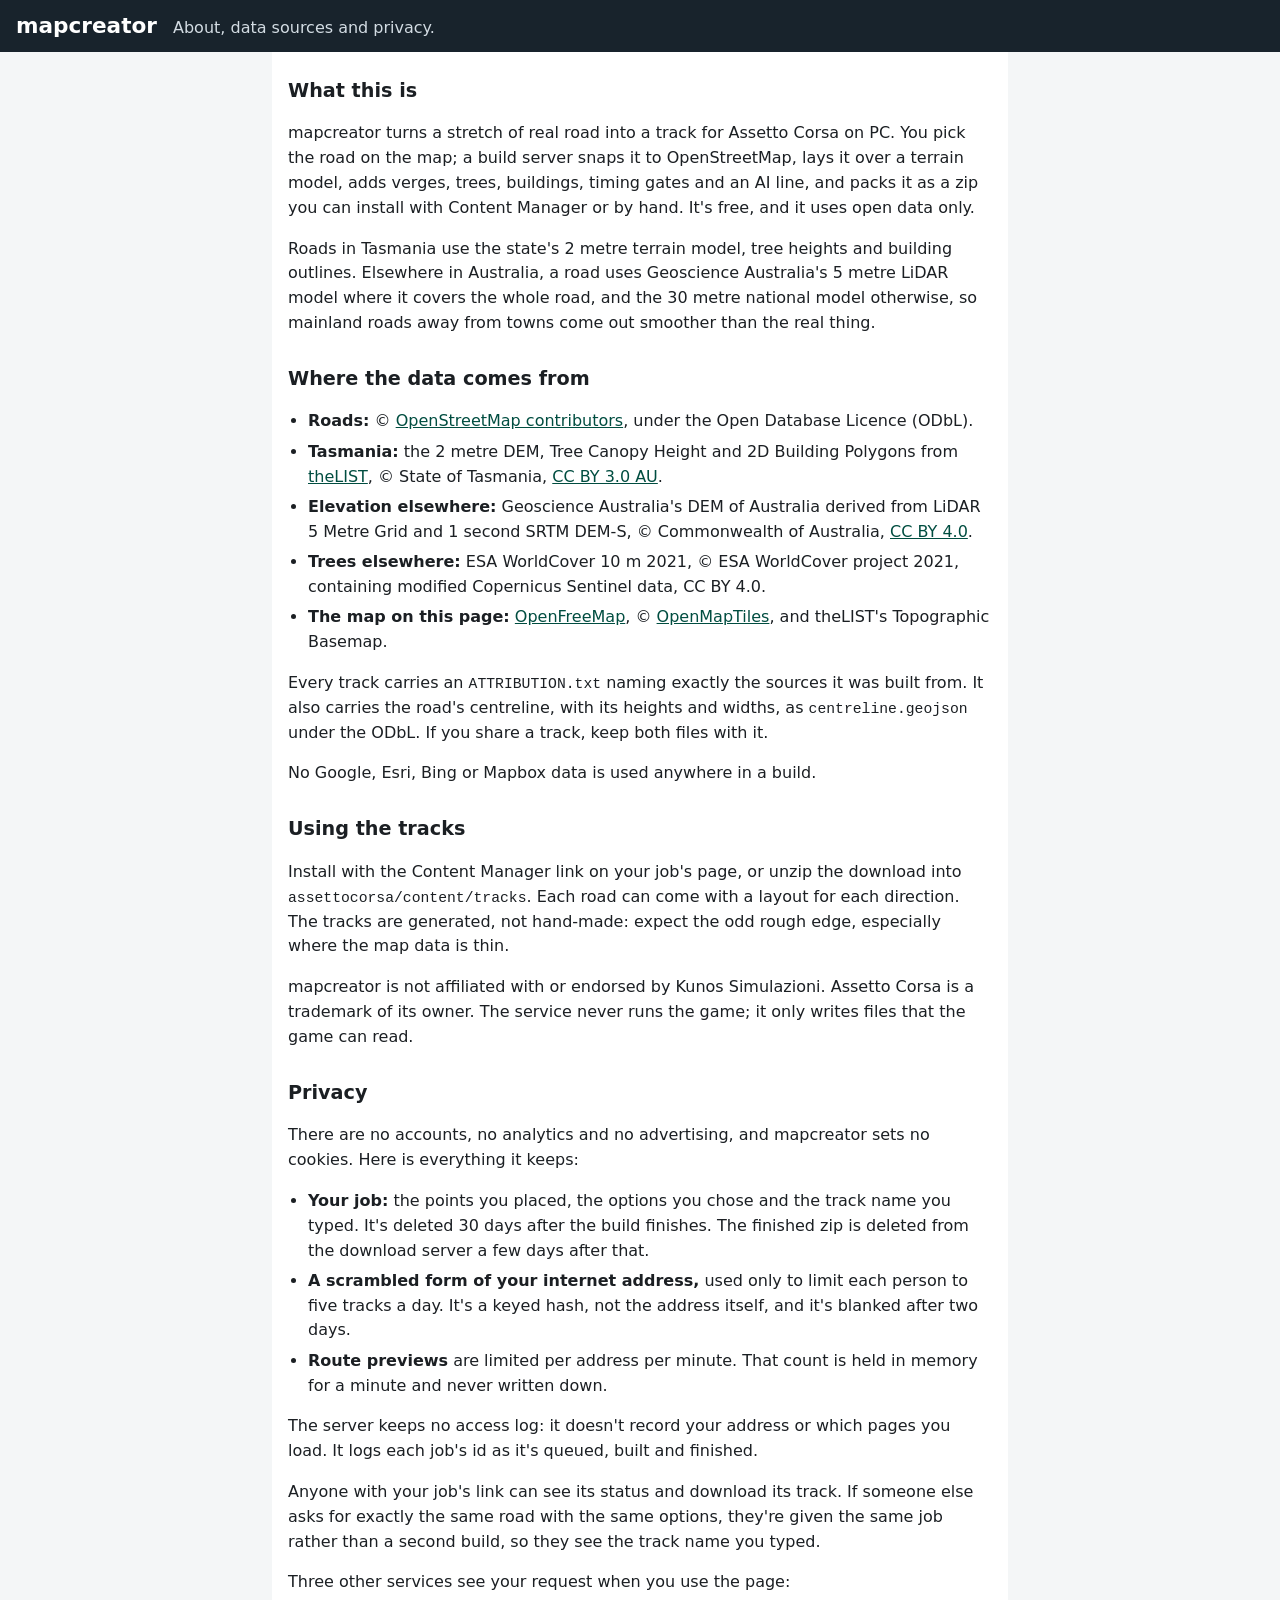
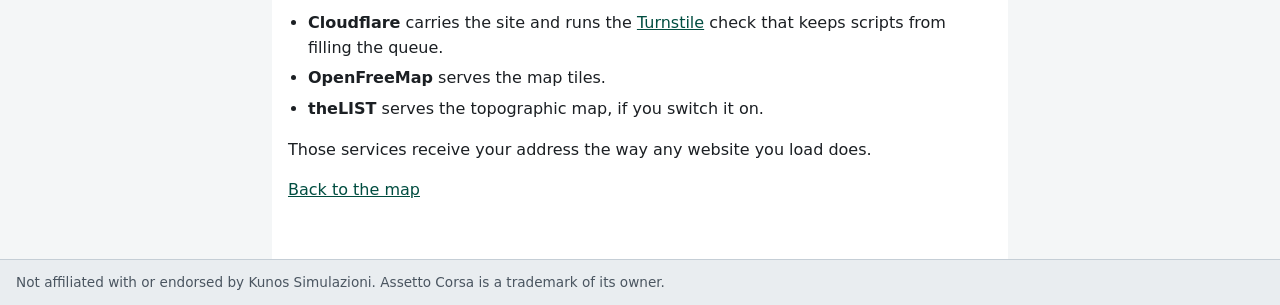
==== src/mapcreator/service/static/about.html @ 2823dee3 "About, data sources and privacy page; job ids never start with a dash - about.html says what the ser" ====
<!doctype html>
<html lang="en-AU">
<head>
  <meta charset="utf-8">
  <meta name="viewport" content="width=device-width, initial-scale=1">
  <title>About mapcreator: data, licences and privacy</title>
  <meta name="description" content="How mapcreator builds Assetto Corsa tracks from open data, where the data comes from, and what the service keeps about you.">
  <link rel="icon" href="data:,">
  <link rel="stylesheet" href="style.css">
</head>
<body>
  <header class="site-header">
    <h1><a class="home-link" href="./">mapcreator</a></h1>
    <p>About, data sources and privacy.</p>
  </header>

  <main class="prose">
    <h2>What this is</h2>
    <p>mapcreator turns a stretch of real road into a track for Assetto Corsa on PC. You pick the road on the map; a build server snaps it to OpenStreetMap, lays it over a terrain model, adds verges, trees, buildings, timing gates and an AI line, and packs it as a zip you can install with Content Manager or by hand. It's free, and it uses open data only.</p>
    <p>Roads in Tasmania use the state's 2 metre terrain model, tree heights and building outlines. Elsewhere in Australia, a road uses Geoscience Australia's 5 metre LiDAR model where it covers the whole road, and the 30 metre national model otherwise, so mainland roads away from towns come out smoother than the real thing.</p>

    <h2>Where the data comes from</h2>
    <ul>
      <li><strong>Roads:</strong> © <a href="https://www.openstreetmap.org/copyright" rel="noopener">OpenStreetMap contributors</a>, under the Open Database Licence (ODbL).</li>
      <li><strong>Tasmania:</strong> the 2 metre DEM, Tree Canopy Height and 2D Building Polygons from <a href="https://www.thelist.tas.gov.au/" rel="noopener">theLIST</a>, © State of Tasmania, <a href="https://creativecommons.org/licenses/by/3.0/au/" rel="noopener">CC BY 3.0 AU</a>.</li>
      <li><strong>Elevation elsewhere:</strong> Geoscience Australia's DEM of Australia derived from LiDAR 5 Metre Grid and 1 second SRTM DEM-S, © Commonwealth of Australia, <a href="https://creativecommons.org/licenses/by/4.0/" rel="noopener">CC BY 4.0</a>.</li>
      <li><strong>Trees elsewhere:</strong> ESA WorldCover 10 m 2021, © ESA WorldCover project 2021, containing modified Copernicus Sentinel data, CC BY 4.0.</li>
      <li><strong>The map on this page:</strong> <a href="https://openfreemap.org/" rel="noopener">OpenFreeMap</a>, © <a href="https://openmaptiles.org/" rel="noopener">OpenMapTiles</a>, and theLIST's Topographic Basemap.</li>
    </ul>
    <p>Every track carries an <code>ATTRIBUTION.txt</code> naming exactly the sources it was built from. It also carries the road's centreline, with its heights and widths, as <code>centreline.geojson</code> under the ODbL. If you share a track, keep both files with it.</p>
    <p>No Google, Esri, Bing or Mapbox data is used anywhere in a build.</p>

    <h2>Using the tracks</h2>
    <p>Install with the Content Manager link on your job's page, or unzip the download into <code>assettocorsa/content/tracks</code>. Each road can come with a layout for each direction. The tracks are generated, not hand-made: expect the odd rough edge, especially where the map data is thin.</p>
    <p>mapcreator is not affiliated with or endorsed by Kunos Simulazioni. Assetto Corsa is a trademark of its owner. The service never runs the game; it only writes files that the game can read.</p>

    <h2>Privacy</h2>
    <p>There are no accounts, no analytics and no advertising, and mapcreator sets no cookies. Here is everything it keeps:</p>
    <ul>
      <li><strong>Your job:</strong> the points you placed, the options you chose and the track name you typed. It's deleted 30 days after the build finishes. The finished zip is deleted from the download server a few days after that.</li>
      <li><strong>A scrambled form of your internet address,</strong> used only to limit each person to five tracks a day. It's a keyed hash, not the address itself, and it's blanked after two days.</li>
      <li><strong>Route previews</strong> are limited per address per minute. That count is held in memory for a minute and never written down.</li>
    </ul>
    <p>The server keeps no access log: it doesn't record your address or which pages you load. It logs each job's id as it's queued, built and finished.</p>
    <p>Anyone with your job's link can see its status and download its track. If someone else asks for exactly the same road with the same options, they're given the same job rather than a second build, so they see the track name you typed.</p>
    <p>Three other services see your request when you use the page:</p>
    <ul>
      <li><strong>Cloudflare</strong> carries the site and runs the <a href="https://www.cloudflare.com/turnstile-privacy-policy/" rel="noopener">Turnstile</a> check that keeps scripts from filling the queue.</li>
      <li><strong>OpenFreeMap</strong> serves the map tiles.</li>
      <li><strong>theLIST</strong> serves the topographic map, if you switch it on.</li>
    </ul>
    <p>Those services receive your address the way any website you load does.</p>

    <p><a href="./">Back to the map</a></p>
  </main>

  <footer class="site-footer">
    <p>Not affiliated with or endorsed by Kunos Simulazioni. Assetto Corsa is a trademark of its owner.</p>
  </footer>
</body>
</html>
---- src/mapcreator/service/static/style.css ----
/* mapcreator map page. Loaded as a file because the content security policy allows no inline styles. */

:root {
  --bg: #f4f6f7;
  --panel: #ffffff;
  --fg: #1b1f23;
  --muted: #4a5560;
  --border: #c5ced6;
  --header: #18232c;
  --accent: #00695c;
  --accent-dark: #004d40;
  --danger: #b71c1c;
  --danger-bg: #fdecea;
  --focus: #ffbf47;
  --start: #2e7d32;
  --via: #37474f;
  --finish: #c62828;
}

*,
*::before,
*::after {
  box-sizing: border-box;
}

[hidden] {
  display: none !important;
}

html,
body {
  margin: 0;
}

body {
  display: flex;
  flex-direction: column;
  min-height: 100vh;
  background: var(--bg);
  color: var(--fg);
  font: 16px/1.5 system-ui, -apple-system, "Segoe UI", Roboto, "Helvetica Neue", Arial, sans-serif;
}

a {
  color: var(--accent-dark);
}

:focus-visible {
  outline: 3px solid var(--focus);
  outline-offset: 2px;
}

code {
  font-family: ui-monospace, "Cascadia Mono", Consolas, monospace;
  font-size: 0.92em;
  overflow-wrap: anywhere;
}

.skip-link {
  position: absolute;
  left: -9999px;
  top: 0.5rem;
  z-index: 10;
  padding: 0.5rem 1rem;
  background: var(--panel);
  color: var(--fg);
}

.skip-link:focus {
  left: 0.5rem;
}

/* ----- header and footer ----- */

.site-header {
  display: flex;
  flex-wrap: wrap;
  align-items: baseline;
  gap: 0.25rem 1rem;
  padding: 0.6rem 1rem;
  background: var(--header);
  color: #ffffff;
}

.site-header h1 {
  margin: 0;
  font-size: 1.35rem;
}

.site-header p {
  margin: 0;
  color: #d3dce3;
}

.site-footer {
  padding: 0.5rem 1rem;
  border-top: 1px solid var(--border);
  background: #e9edf0;
  color: var(--muted);
  font-size: 0.85rem;
}

.site-footer p {
  margin: 0.25rem 0;
}

/* ----- layout: map above the panel on phones, side by side on wide screens ----- */

.layout {
  display: grid;
  flex: 1 1 auto;
  grid-template-columns: minmax(0, 1fr);
}

.map-wrap {
  position: relative;
  height: 60vh;
  min-height: 320px;
}

.map {
  position: absolute;
  inset: 0;
}

/* A crosshair while the map has keyboard focus (not after a click), for "Add point at map centre". */
.map-wrap:has(.maplibregl-canvas:focus-visible)::after {
  content: "";
  position: absolute;
  left: 50%;
  top: 50%;
  width: 26px;
  height: 26px;
  margin: -13px 0 0 -13px;
  border: 2px solid var(--fg);
  border-radius: 50%;
  box-shadow: 0 0 0 2px #ffffff;
  pointer-events: none;
}

.map-error {
  position: absolute;
  left: 1rem;
  right: 1rem;
  top: 1rem;
  margin: 0;
  padding: 0.75rem 1rem;
  background: var(--panel);
  border-left: 4px solid var(--danger);
}

.panel {
  padding: 1rem;
  background: var(--panel);
  border-top: 1px solid var(--border);
}

.panel h2 {
  margin: 0 0 0.5rem;
  font-size: 1.25rem;
}

.subhead {
  margin: 1.25rem 0 0.5rem;
  font-size: 1.05rem;
}

@media (min-width: 900px) {
  body {
    height: 100vh;
  }

  .layout {
    min-height: 0;
    grid-template-columns: minmax(0, 1fr) 390px;
  }

  .map-wrap {
    height: auto;
  }

  .panel {
    overflow-y: auto;
    border-top: 0;
    border-left: 1px solid var(--border);
  }
}

/* ----- text ----- */

.hint {
  margin: 0.25rem 0 0.5rem;
  color: var(--muted);
  font-size: 0.92rem;
}

.route-info {
  min-height: 1.5em;
  margin: 0.5rem 0;
  font-weight: 600;
}

.notice {
  margin: 0.75rem 0;
  padding: 0.6rem 0.8rem;
  border-left: 4px solid var(--focus);
  background: #fff8e1;
  color: var(--fg);
}

.error {
  margin: 1rem 0 0;
  padding: 0.6rem 0.8rem;
  border-left: 4px solid var(--danger);
  background: var(--danger-bg);
  color: var(--danger);
}

/* ----- controls ----- */

.button {
  min-height: 44px;
  padding: 0.55rem 1rem;
  border: 1px solid var(--accent);
  border-radius: 6px;
  background: #ffffff;
  color: var(--accent-dark);
  font: inherit;
  font-weight: 600;
  text-decoration: none;
  cursor: pointer;
}

.button:hover:not(:disabled) {
  background: #e0f2f1;
}

.button:disabled {
  opacity: 0.5;
  cursor: not-allowed;
}

.button-primary {
  display: inline-flex;
  align-items: center;
  background: var(--accent);
  color: #ffffff;
}

.button-primary:hover:not(:disabled) {
  background: var(--accent-dark);
}

.button-quiet {
  border-color: var(--border);
  color: var(--fg);
}

.button-small {
  min-height: 36px;
  padding: 0.25rem 0.6rem;
  font-size: 0.9rem;
}

.map-tools,
.row {
  display: flex;
  flex-wrap: wrap;
  align-items: center;
  gap: 0.5rem 1rem;
  margin: 0.5rem 0;
}

.check,
.radio {
  display: flex;
  align-items: center;
  gap: 0.5rem;
  min-height: 36px;
  cursor: pointer;
}

input[type="checkbox"],
input[type="radio"] {
  width: 1.15rem;
  height: 1.15rem;
  margin: 0;
  accent-color: var(--accent);
}

.job-form fieldset {
  margin: 1rem 0 0;
  padding: 0.5rem 0.75rem 0.75rem;
  border: 1px solid var(--border);
  border-radius: 6px;
}

.job-form legend {
  padding: 0 0.25rem;
  font-weight: 600;
}

.field-label {
  display: block;
  margin: 1rem 0 0.25rem;
  font-weight: 600;
}

.optional {
  color: var(--muted);
  font-weight: 400;
}

.text-input {
  width: 100%;
  min-height: 44px;
  padding: 0.5rem 0.6rem;
  border: 1px solid var(--muted);
  border-radius: 6px;
  font: inherit;
}

.turnstile {
  margin: 1rem 0 0;
}

.job-form > .button-primary {
  margin-top: 1rem;
}

/* ----- route points: the list and the map markers share their colours ----- */

.points {
  margin: 0;
  padding: 0;
  list-style: none;
}

.point {
  display: grid;
  grid-template-columns: auto 1fr auto;
  grid-template-areas: "badge name remove" "badge coords remove";
  align-items: center;
  column-gap: 0.6rem;
  padding: 0.35rem 0;
  border-bottom: 1px solid #e3e8ec;
}

.point-badge {
  grid-area: badge;
}

.point-name {
  grid-area: name;
  font-weight: 600;
}

.point-coords {
  grid-area: coords;
  color: var(--muted);
  font-size: 0.85rem;
  font-variant-numeric: tabular-nums;
}

.point .button {
  grid-area: remove;
}

.marker,
.point-badge {
  display: inline-block;
  width: 28px;
  height: 28px;
  border: 3px solid #ffffff;
  border-radius: 50%;
  box-shadow: 0 1px 4px rgba(0, 0, 0, 0.45);
  color: #ffffff;
  font: 700 12px/22px system-ui, -apple-system, "Segoe UI", Roboto, sans-serif;
  text-align: center;
}

.marker {
  cursor: grab;
}

.marker-start {
  background: var(--start);
}

.marker-via {
  background: var(--via);
}

.marker-finish {
  background: var(--finish);
}

/* ----- the job ----- */

.job {
  margin-top: 1.25rem;
  padding-top: 0.25rem;
  border-top: 1px solid var(--border);
}

.downloads {
  display: flex;
  flex-wrap: wrap;
  align-items: center;
  gap: 0.5rem;
  margin: 0.75rem 0 0.25rem;
}

.downloads .hint {
  flex-basis: 100%;
  margin: 0;
}

.summary {
  display: grid;
  grid-template-columns: auto 1fr;
  gap: 0.2rem 0.75rem;
  margin: 0.5rem 0;
}

.summary dt {
  color: var(--muted);
}

.summary dd {
  margin: 0;
}

@media (prefers-reduced-motion: reduce) {
  * {
    scroll-behavior: auto !important;
    transition: none !important;
  }
}

/* ----- about page ----- */

.prose {
  max-width: 46rem;
  margin: 0 auto;
  padding: 1.5rem 1rem 2.5rem;
  background: var(--panel);
  line-height: 1.55;
}

.prose h2 {
  margin: 1.75rem 0 0.5rem;
  font-size: 1.2rem;
}

.prose h2:first-child {
  margin-top: 0;
}

.prose ul {
  padding-left: 1.25rem;
}

.prose li {
  margin: 0.35rem 0;
}

.home-link {
  color: inherit;
  text-decoration: none;
}
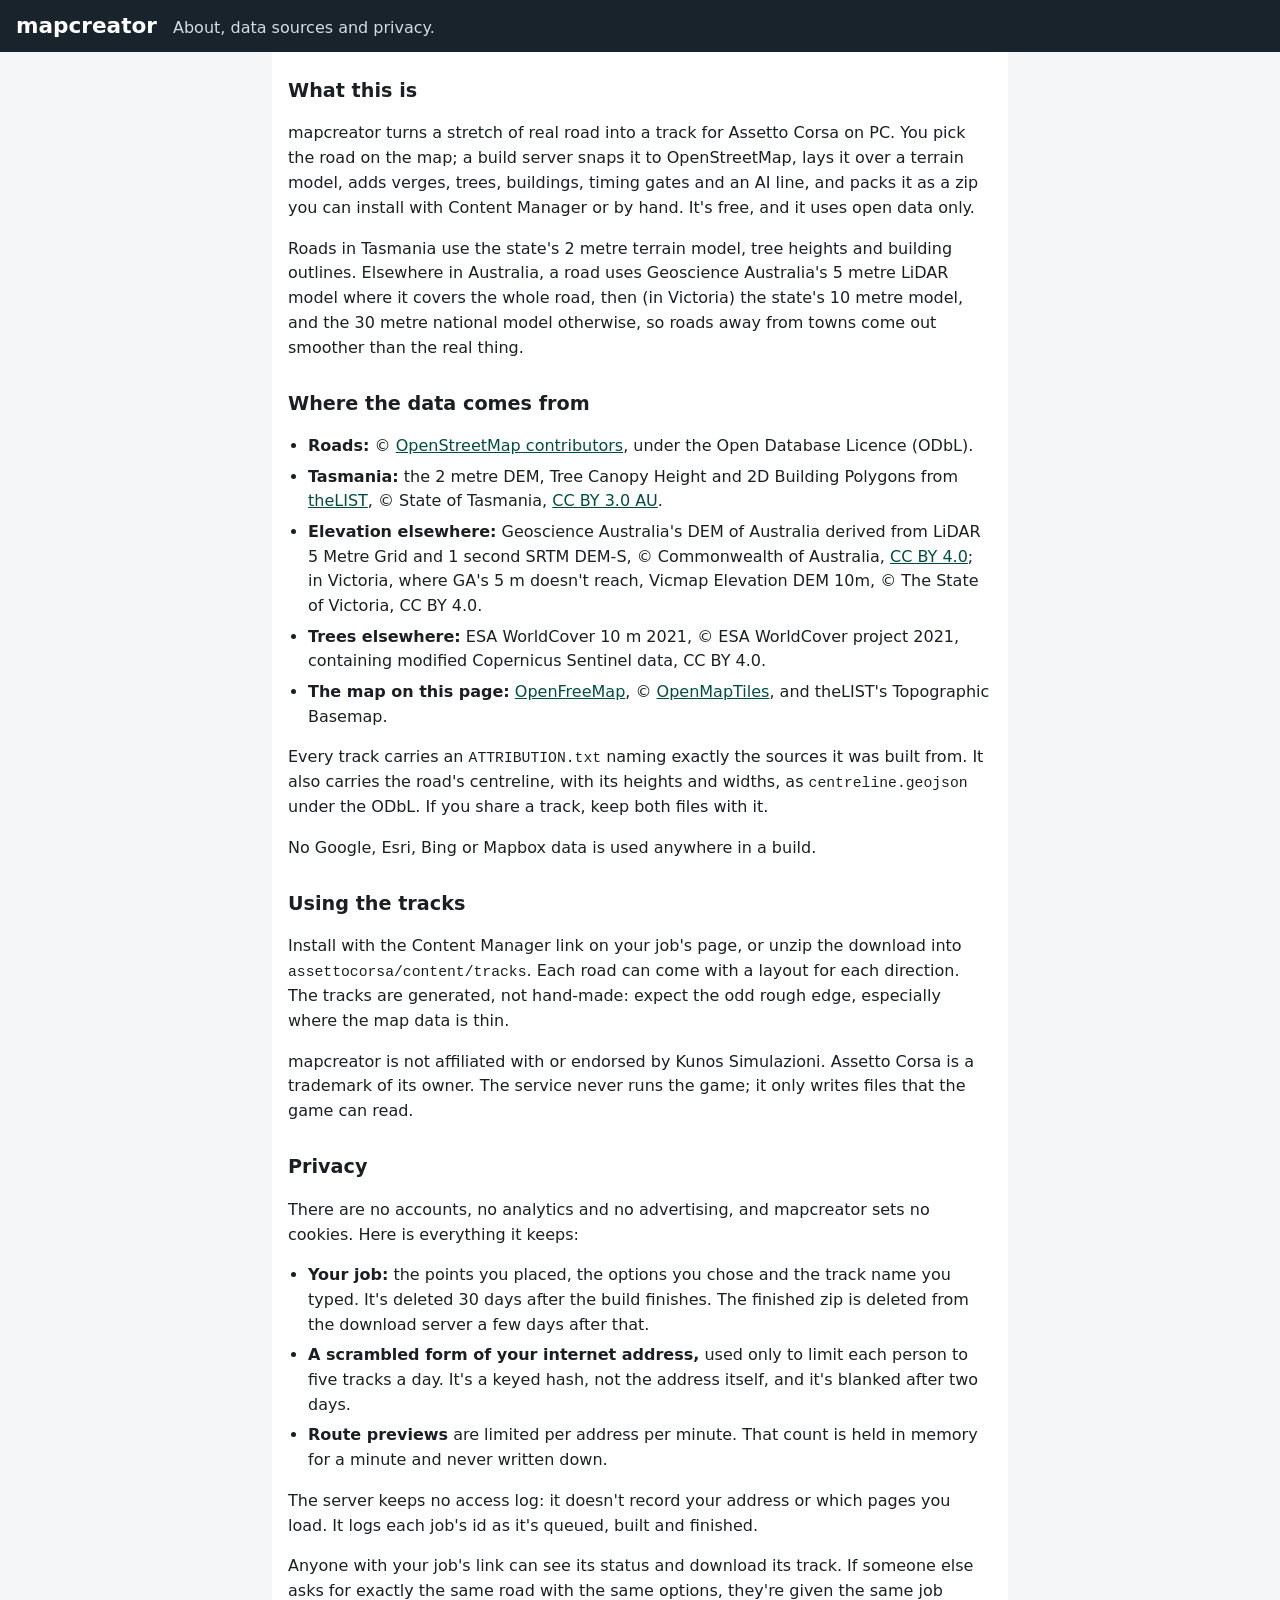
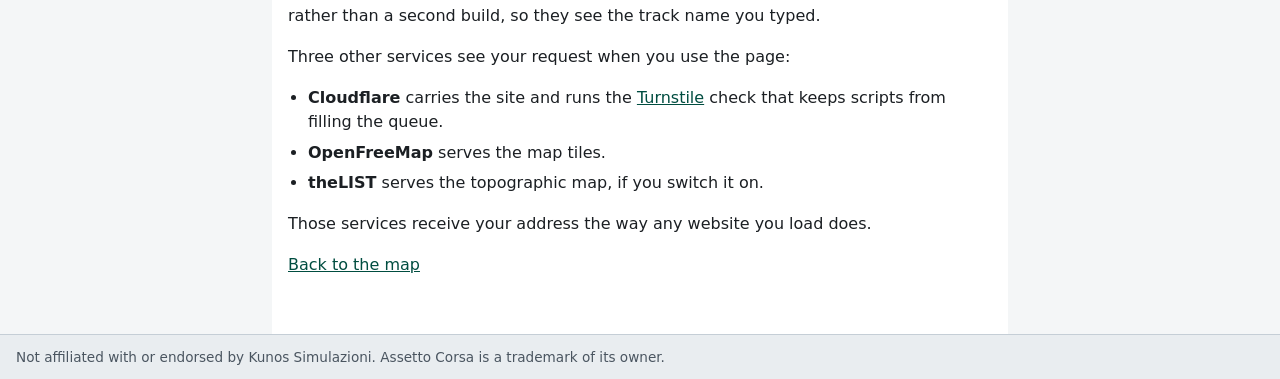
==== commit 866e8ce4: "State elevation: Victoria's 10 m on; NSW 5 m and Queensland 1 m written and held Research across the" ====
--- a/src/mapcreator/service/static/about.html
+++ b/src/mapcreator/service/static/about.html
@@ -17,13 +17,13 @@
   <main class="prose">
     <h2>What this is</h2>
     <p>mapcreator turns a stretch of real road into a track for Assetto Corsa on PC. You pick the road on the map; a build server snaps it to OpenStreetMap, lays it over a terrain model, adds verges, trees, buildings, timing gates and an AI line, and packs it as a zip you can install with Content Manager or by hand. It's free, and it uses open data only.</p>
-    <p>Roads in Tasmania use the state's 2 metre terrain model, tree heights and building outlines. Elsewhere in Australia, a road uses Geoscience Australia's 5 metre LiDAR model where it covers the whole road, and the 30 metre national model otherwise, so mainland roads away from towns come out smoother than the real thing.</p>
+    <p>Roads in Tasmania use the state's 2 metre terrain model, tree heights and building outlines. Elsewhere in Australia, a road uses Geoscience Australia's 5 metre LiDAR model where it covers the whole road, then (in Victoria) the state's 10 metre model, and the 30 metre national model otherwise, so roads away from towns come out smoother than the real thing.</p>
 
     <h2>Where the data comes from</h2>
     <ul>
       <li><strong>Roads:</strong> © <a href="https://www.openstreetmap.org/copyright" rel="noopener">OpenStreetMap contributors</a>, under the Open Database Licence (ODbL).</li>
       <li><strong>Tasmania:</strong> the 2 metre DEM, Tree Canopy Height and 2D Building Polygons from <a href="https://www.thelist.tas.gov.au/" rel="noopener">theLIST</a>, © State of Tasmania, <a href="https://creativecommons.org/licenses/by/3.0/au/" rel="noopener">CC BY 3.0 AU</a>.</li>
-      <li><strong>Elevation elsewhere:</strong> Geoscience Australia's DEM of Australia derived from LiDAR 5 Metre Grid and 1 second SRTM DEM-S, © Commonwealth of Australia, <a href="https://creativecommons.org/licenses/by/4.0/" rel="noopener">CC BY 4.0</a>.</li>
+      <li><strong>Elevation elsewhere:</strong> Geoscience Australia's DEM of Australia derived from LiDAR 5 Metre Grid and 1 second SRTM DEM-S, © Commonwealth of Australia, <a href="https://creativecommons.org/licenses/by/4.0/" rel="noopener">CC BY 4.0</a>; in Victoria, where GA's 5 m doesn't reach, Vicmap Elevation DEM 10m, © The State of Victoria, CC BY 4.0.</li>
       <li><strong>Trees elsewhere:</strong> ESA WorldCover 10 m 2021, © ESA WorldCover project 2021, containing modified Copernicus Sentinel data, CC BY 4.0.</li>
       <li><strong>The map on this page:</strong> <a href="https://openfreemap.org/" rel="noopener">OpenFreeMap</a>, © <a href="https://openmaptiles.org/" rel="noopener">OpenMapTiles</a>, and theLIST's Topographic Basemap.</li>
     </ul>
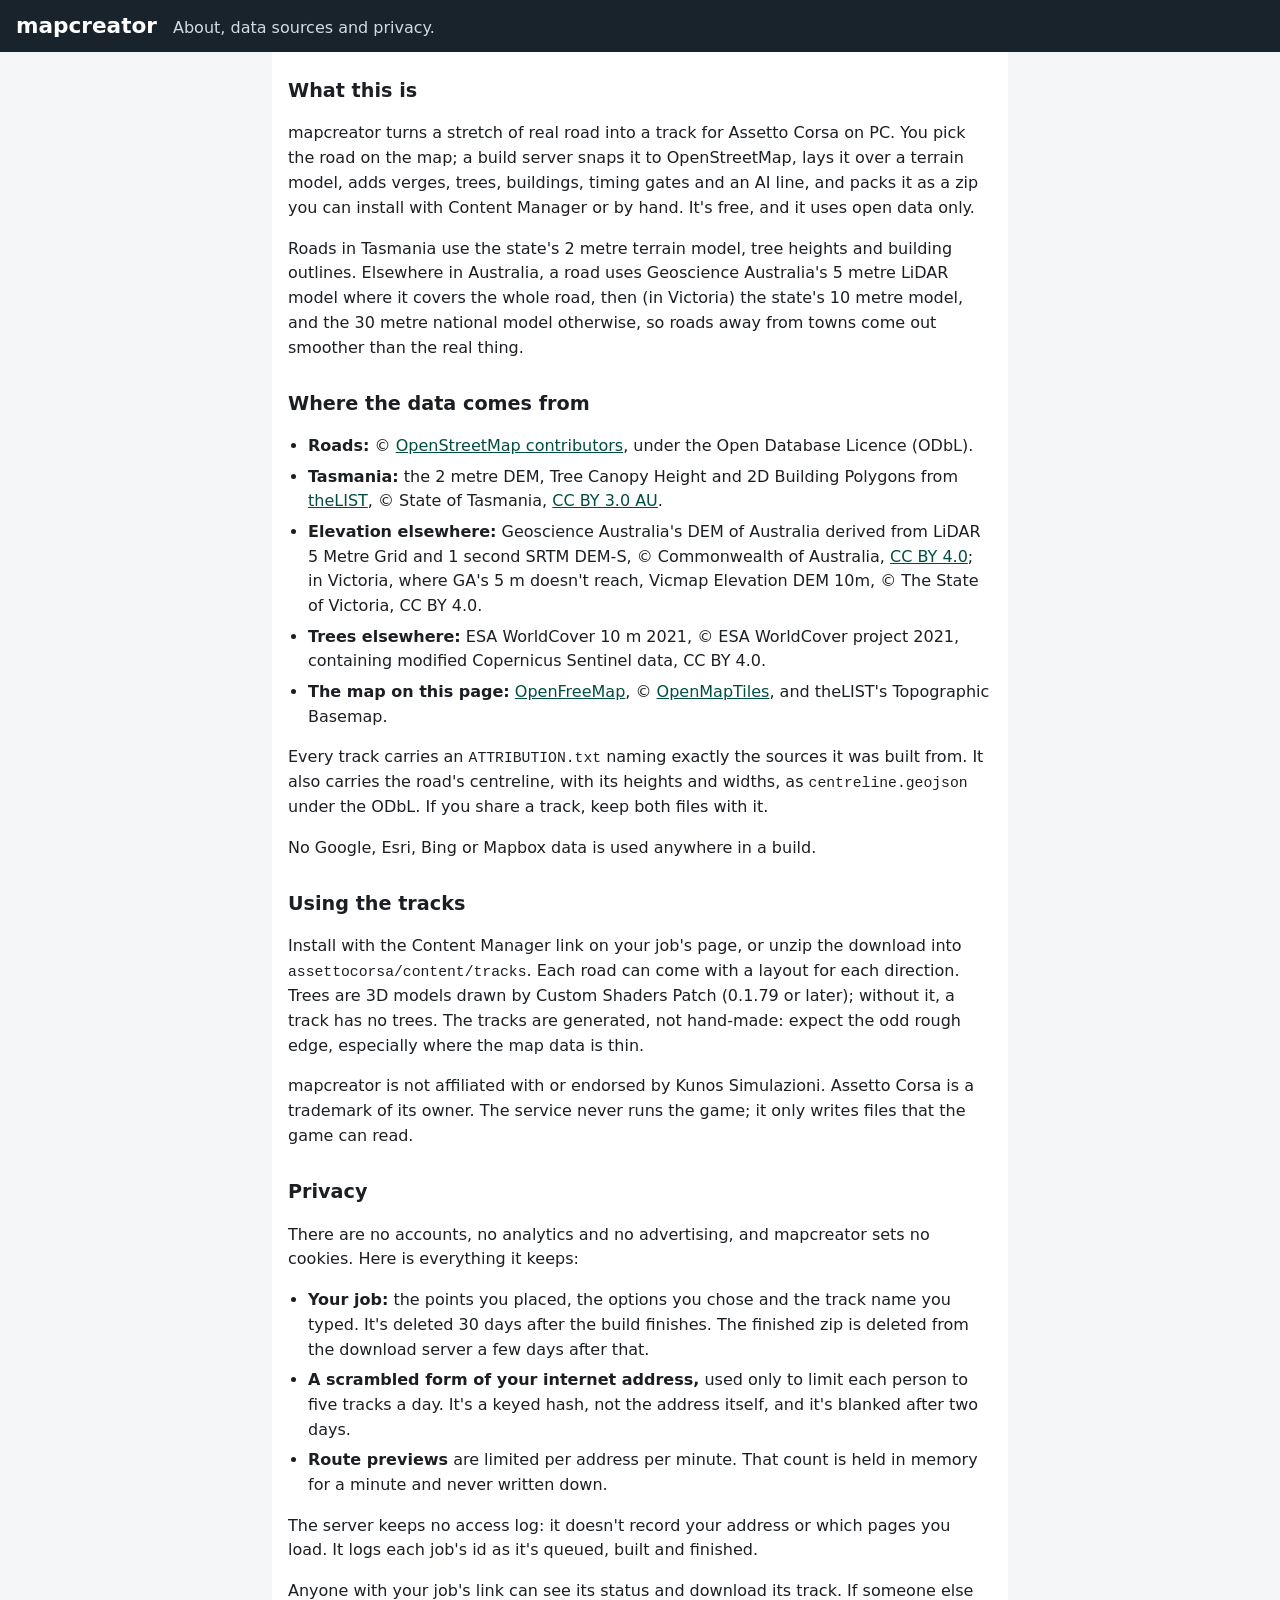
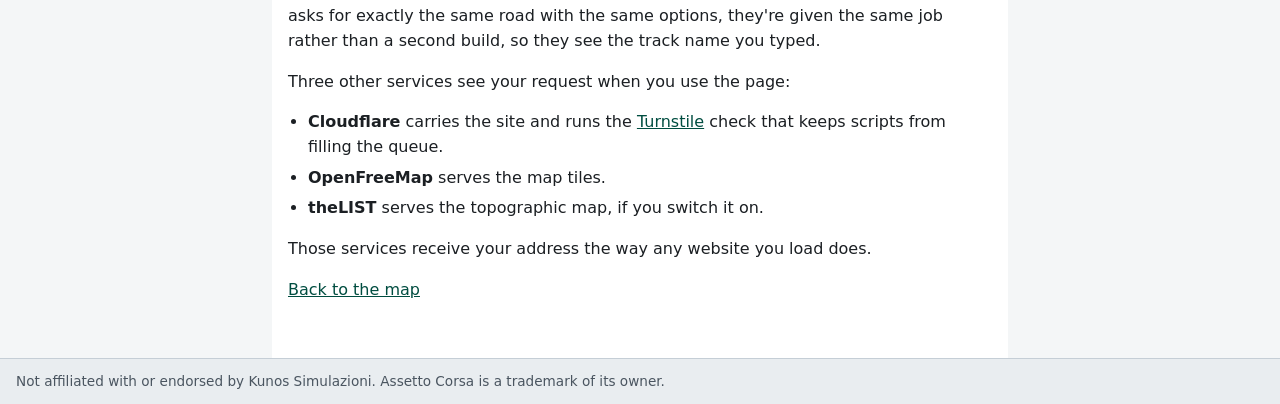
==== commit 175be49e: "Trees: 3D only (CSP Tree FX); the KN5 has no tree cards Patrick, 3 Nov: go with the 3D trees alone. " ====
--- a/src/mapcreator/service/static/about.html
+++ b/src/mapcreator/service/static/about.html
@@ -31,7 +31,7 @@
     <p>No Google, Esri, Bing or Mapbox data is used anywhere in a build.</p>
 
     <h2>Using the tracks</h2>
-    <p>Install with the Content Manager link on your job's page, or unzip the download into <code>assettocorsa/content/tracks</code>. Each road can come with a layout for each direction. The tracks are generated, not hand-made: expect the odd rough edge, especially where the map data is thin.</p>
+    <p>Install with the Content Manager link on your job's page, or unzip the download into <code>assettocorsa/content/tracks</code>. Each road can come with a layout for each direction. Trees are 3D models drawn by Custom Shaders Patch (0.1.79 or later); without it, a track has no trees. The tracks are generated, not hand-made: expect the odd rough edge, especially where the map data is thin.</p>
     <p>mapcreator is not affiliated with or endorsed by Kunos Simulazioni. Assetto Corsa is a trademark of its owner. The service never runs the game; it only writes files that the game can read.</p>
 
     <h2>Privacy</h2>
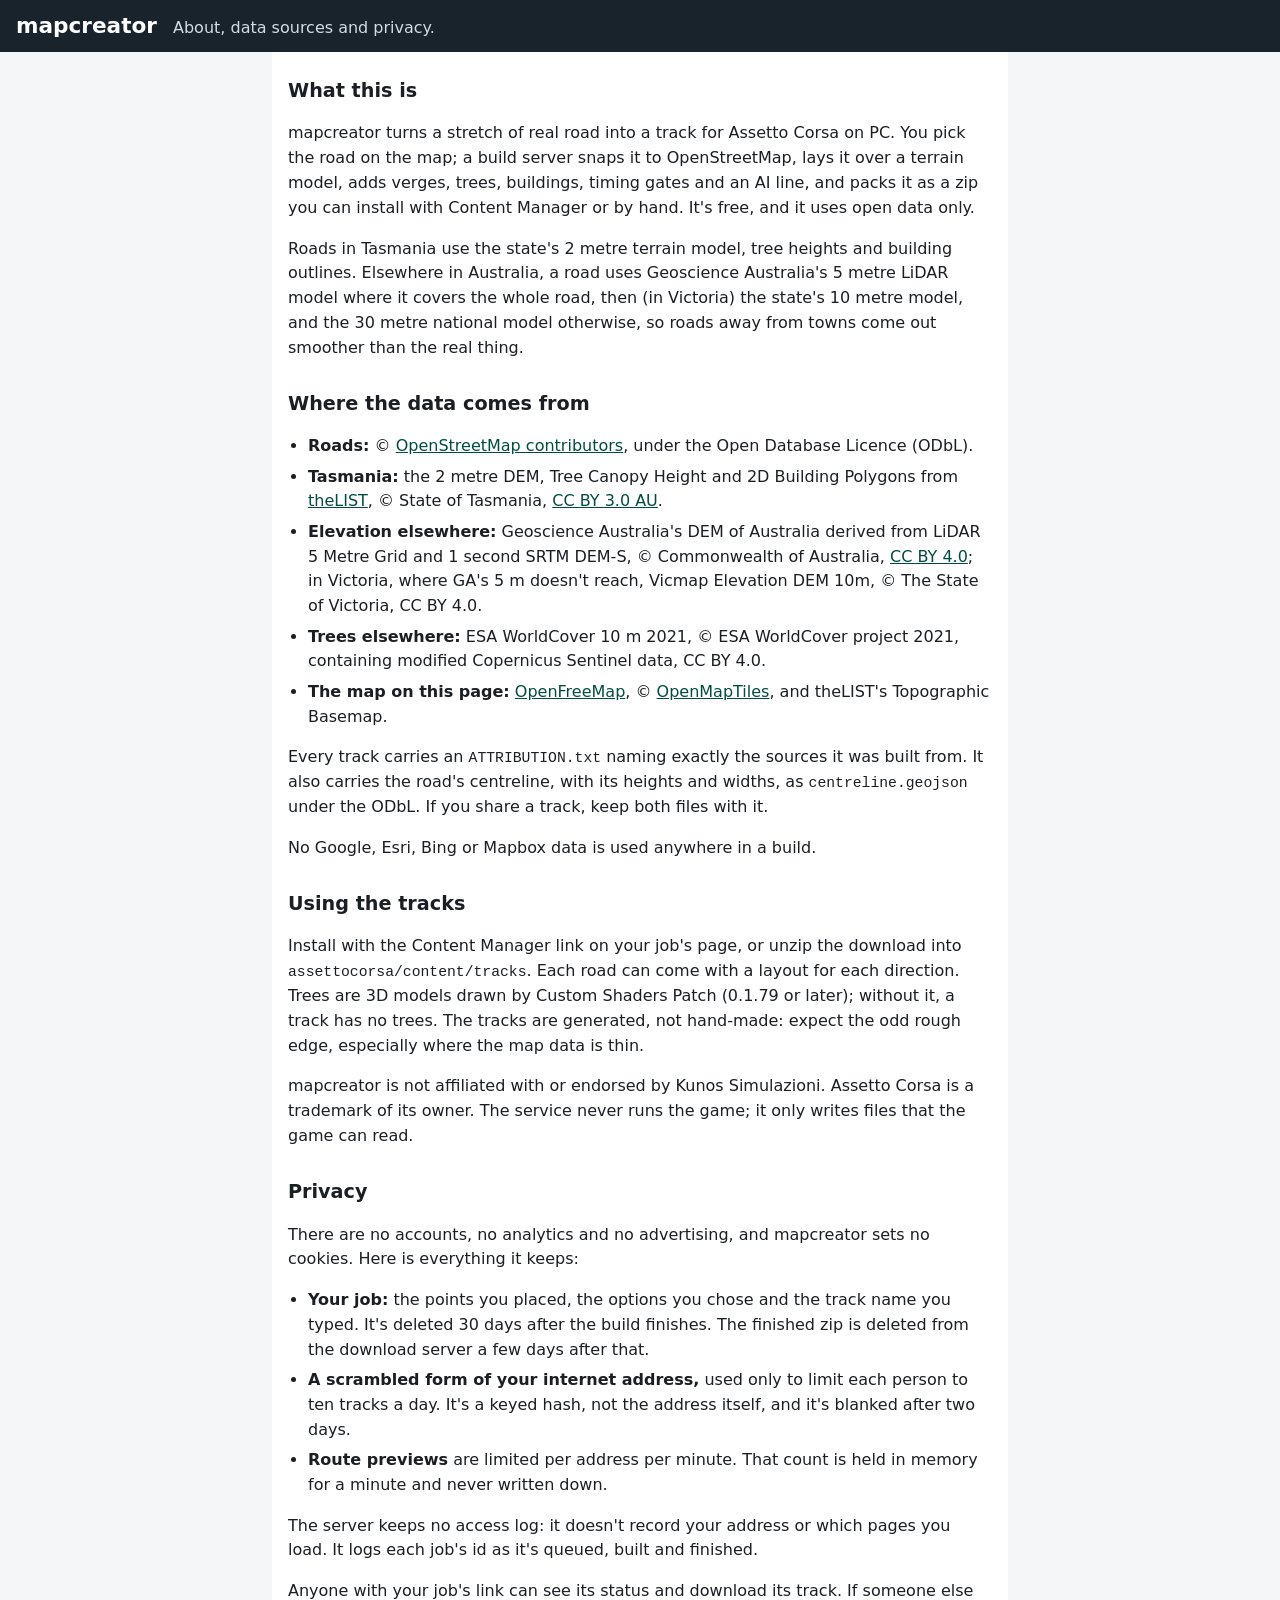
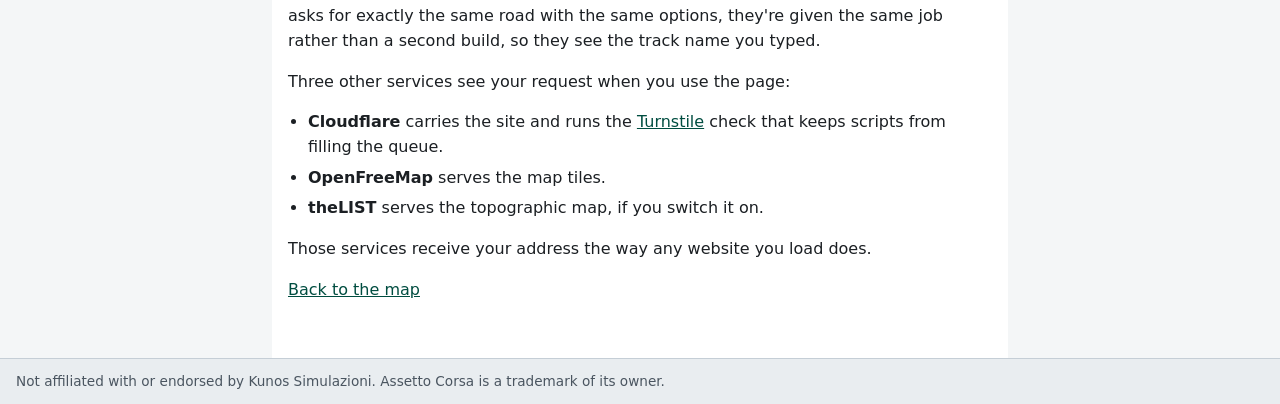
==== commit 391a8279: "Ten tracks per person per day, up from five Patrick, 3 Nov. The default of MAPCREATOR_JOBS_PER_IP_PE" ====
--- a/src/mapcreator/service/static/about.html
+++ b/src/mapcreator/service/static/about.html
@@ -38,7 +38,7 @@
     <p>There are no accounts, no analytics and no advertising, and mapcreator sets no cookies. Here is everything it keeps:</p>
     <ul>
       <li><strong>Your job:</strong> the points you placed, the options you chose and the track name you typed. It's deleted 30 days after the build finishes. The finished zip is deleted from the download server a few days after that.</li>
-      <li><strong>A scrambled form of your internet address,</strong> used only to limit each person to five tracks a day. It's a keyed hash, not the address itself, and it's blanked after two days.</li>
+      <li><strong>A scrambled form of your internet address,</strong> used only to limit each person to ten tracks a day. It's a keyed hash, not the address itself, and it's blanked after two days.</li>
       <li><strong>Route previews</strong> are limited per address per minute. That count is held in memory for a minute and never written down.</li>
     </ul>
     <p>The server keeps no access log: it doesn't record your address or which pages you load. It logs each job's id as it's queued, built and finished.</p>
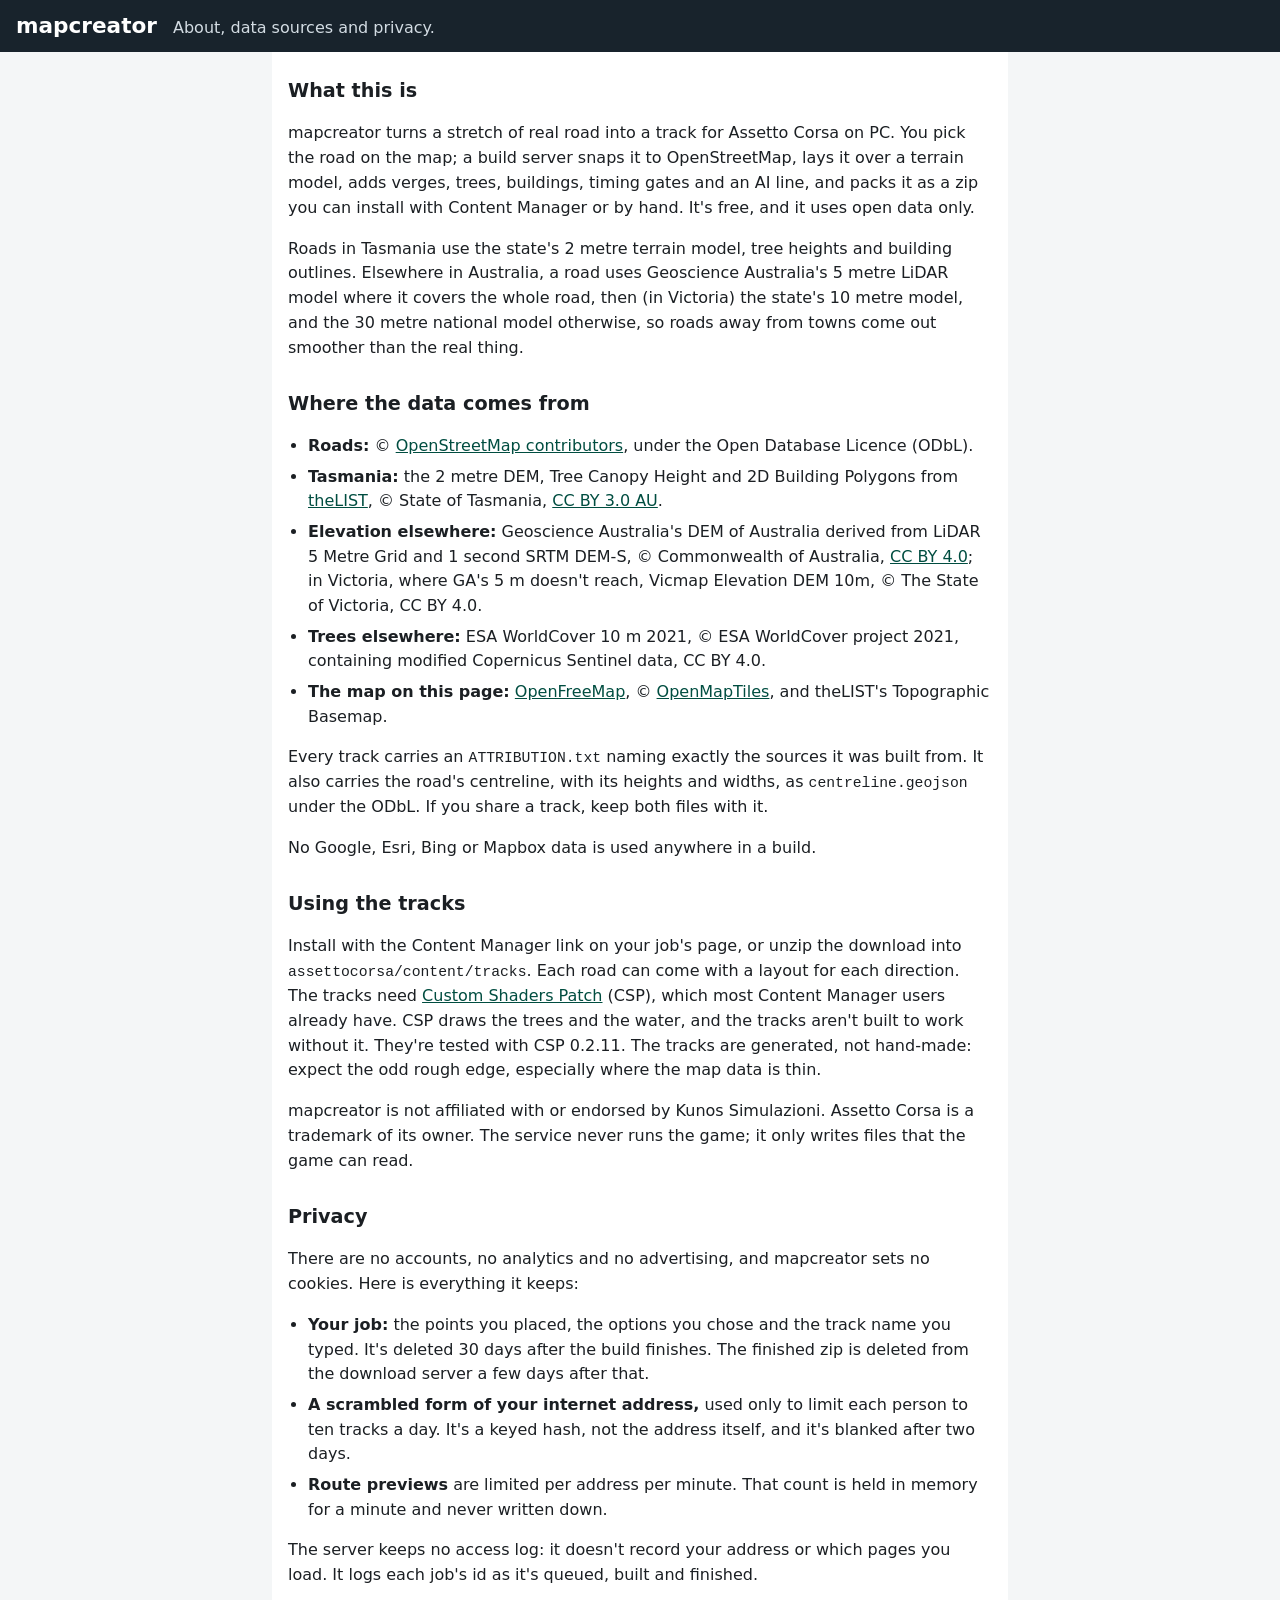
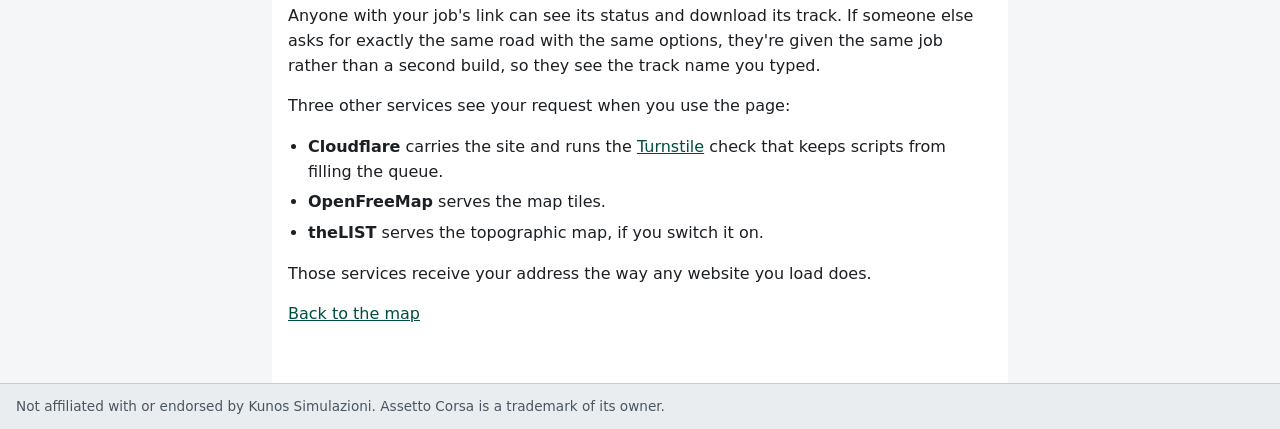
==== commit ccdcc5f1: "Say plainly that the tracks need Custom Shaders Patch The maintainer's decision (4 Nov 2026, after #" ====
--- a/src/mapcreator/service/static/about.html
+++ b/src/mapcreator/service/static/about.html
@@ -31,7 +31,7 @@
     <p>No Google, Esri, Bing or Mapbox data is used anywhere in a build.</p>
 
     <h2>Using the tracks</h2>
-    <p>Install with the Content Manager link on your job's page, or unzip the download into <code>assettocorsa/content/tracks</code>. Each road can come with a layout for each direction. Trees are 3D models drawn by Custom Shaders Patch (0.1.79 or later); without it, a track has no trees. The tracks are generated, not hand-made: expect the odd rough edge, especially where the map data is thin.</p>
+    <p>Install with the Content Manager link on your job's page, or unzip the download into <code>assettocorsa/content/tracks</code>. Each road can come with a layout for each direction. The tracks need <a href="https://acstuff.club/patch/" rel="noopener">Custom Shaders Patch</a> (CSP), which most Content Manager users already have. CSP draws the trees and the water, and the tracks aren't built to work without it. They're tested with CSP 0.2.11. The tracks are generated, not hand-made: expect the odd rough edge, especially where the map data is thin.</p>
     <p>mapcreator is not affiliated with or endorsed by Kunos Simulazioni. Assetto Corsa is a trademark of its owner. The service never runs the game; it only writes files that the game can read.</p>
 
     <h2>Privacy</h2>
--- a/src/mapcreator/service/static/style.css
+++ b/src/mapcreator/service/static/style.css
@@ -395,6 +395,20 @@
   background: var(--finish);
 }
 
+/* Where a build found a bend too tight to drive. */
+.marker-bend {
+  display: inline-block;
+  width: 30px;
+  height: 30px;
+  border: 3px solid #ffffff;
+  border-radius: 50%;
+  background: var(--danger);
+  box-shadow: 0 0 0 4px rgba(0, 0, 0, 0.25);
+  color: #ffffff;
+  font: 800 16px/24px system-ui, -apple-system, "Segoe UI", Roboto, sans-serif;
+  text-align: center;
+}
+
 /* ----- the job ----- */
 
 .job {
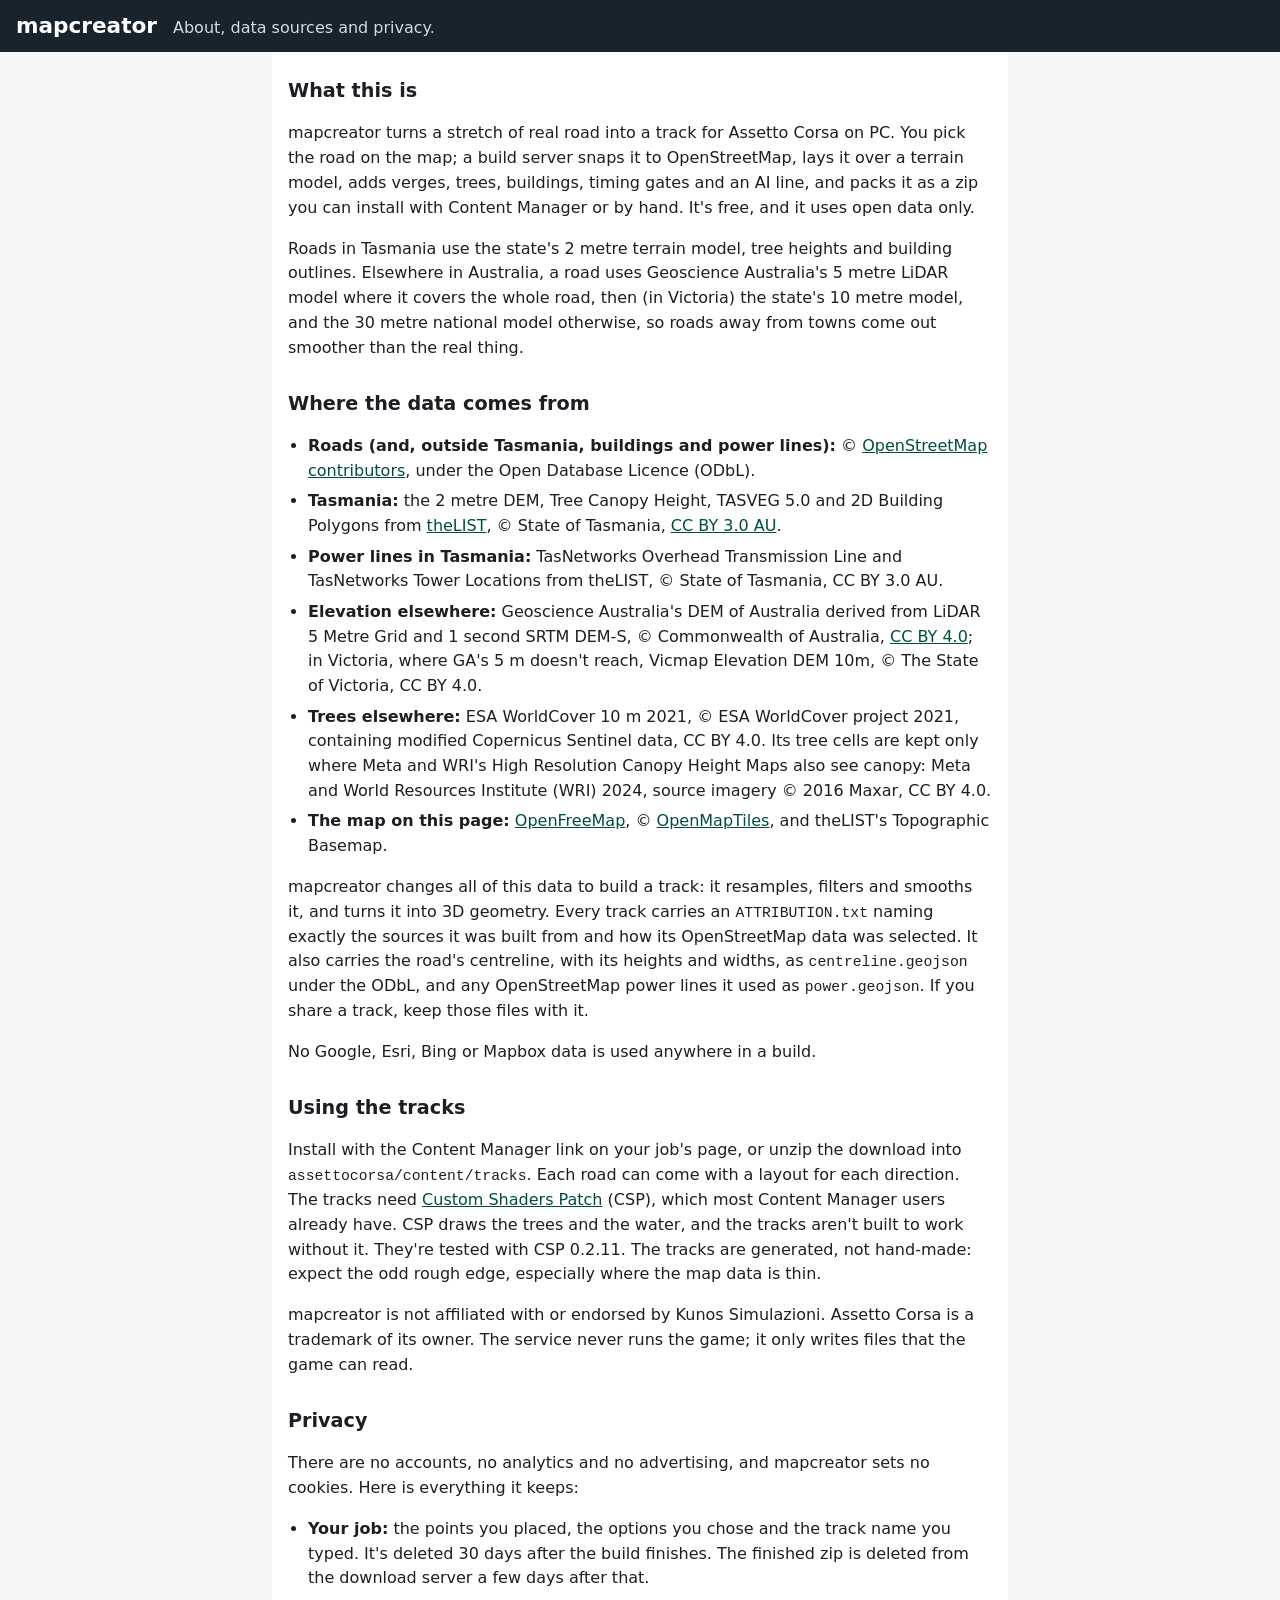
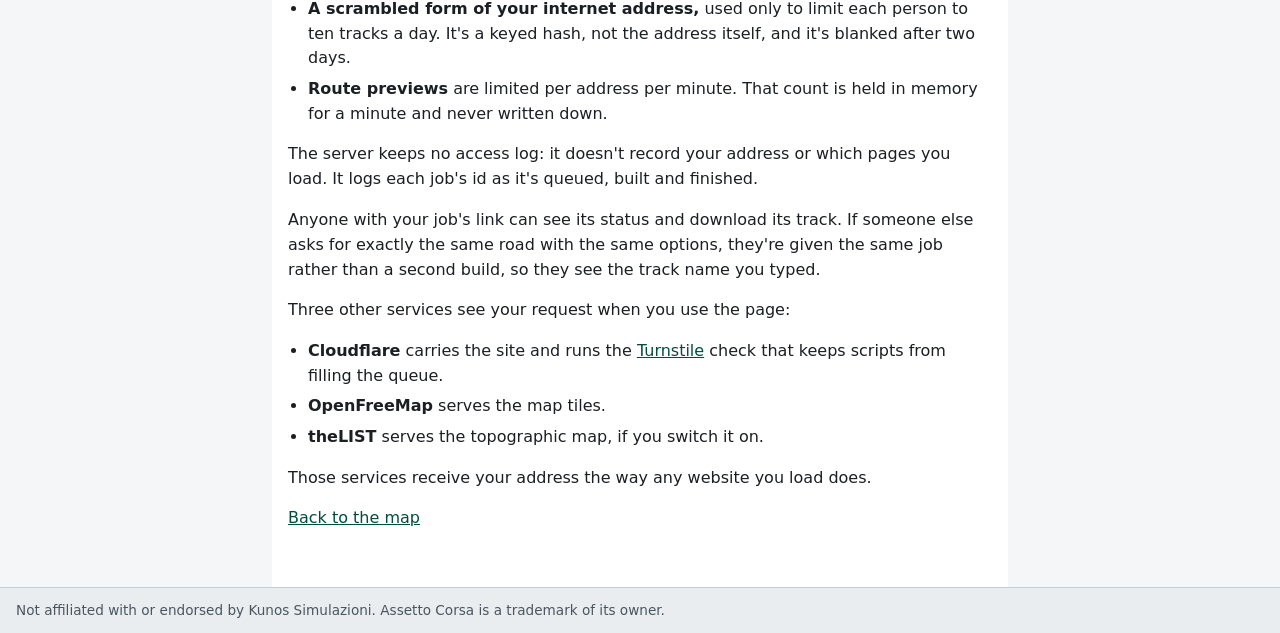
==== commit 81e9c575: "Credits: the Vicmap test tile, xxHash32 and the surfaces.ini values; canopy and power lines on the s" ====
--- a/src/mapcreator/service/static/about.html
+++ b/src/mapcreator/service/static/about.html
@@ -21,13 +21,14 @@
 
     <h2>Where the data comes from</h2>
     <ul>
-      <li><strong>Roads:</strong> © <a href="https://www.openstreetmap.org/copyright" rel="noopener">OpenStreetMap contributors</a>, under the Open Database Licence (ODbL).</li>
-      <li><strong>Tasmania:</strong> the 2 metre DEM, Tree Canopy Height and 2D Building Polygons from <a href="https://www.thelist.tas.gov.au/" rel="noopener">theLIST</a>, © State of Tasmania, <a href="https://creativecommons.org/licenses/by/3.0/au/" rel="noopener">CC BY 3.0 AU</a>.</li>
+      <li><strong>Roads (and, outside Tasmania, buildings and power lines):</strong> © <a href="https://www.openstreetmap.org/copyright" rel="noopener">OpenStreetMap contributors</a>, under the Open Database Licence (ODbL).</li>
+      <li><strong>Tasmania:</strong> the 2 metre DEM, Tree Canopy Height, TASVEG 5.0 and 2D Building Polygons from <a href="https://www.thelist.tas.gov.au/" rel="noopener">theLIST</a>, © State of Tasmania, <a href="https://creativecommons.org/licenses/by/3.0/au/" rel="noopener">CC BY 3.0 AU</a>.</li>
+      <li><strong>Power lines in Tasmania:</strong> TasNetworks Overhead Transmission Line and TasNetworks Tower Locations from theLIST, © State of Tasmania, CC BY 3.0 AU.</li>
       <li><strong>Elevation elsewhere:</strong> Geoscience Australia's DEM of Australia derived from LiDAR 5 Metre Grid and 1 second SRTM DEM-S, © Commonwealth of Australia, <a href="https://creativecommons.org/licenses/by/4.0/" rel="noopener">CC BY 4.0</a>; in Victoria, where GA's 5 m doesn't reach, Vicmap Elevation DEM 10m, © The State of Victoria, CC BY 4.0.</li>
-      <li><strong>Trees elsewhere:</strong> ESA WorldCover 10 m 2021, © ESA WorldCover project 2021, containing modified Copernicus Sentinel data, CC BY 4.0.</li>
+      <li><strong>Trees elsewhere:</strong> ESA WorldCover 10 m 2021, © ESA WorldCover project 2021, containing modified Copernicus Sentinel data, CC BY 4.0. Its tree cells are kept only where Meta and WRI's High Resolution Canopy Height Maps also see canopy: Meta and World Resources Institute (WRI) 2024, source imagery © 2016 Maxar, CC BY 4.0.</li>
       <li><strong>The map on this page:</strong> <a href="https://openfreemap.org/" rel="noopener">OpenFreeMap</a>, © <a href="https://openmaptiles.org/" rel="noopener">OpenMapTiles</a>, and theLIST's Topographic Basemap.</li>
     </ul>
-    <p>Every track carries an <code>ATTRIBUTION.txt</code> naming exactly the sources it was built from. It also carries the road's centreline, with its heights and widths, as <code>centreline.geojson</code> under the ODbL. If you share a track, keep both files with it.</p>
+    <p>mapcreator changes all of this data to build a track: it resamples, filters and smooths it, and turns it into 3D geometry. Every track carries an <code>ATTRIBUTION.txt</code> naming exactly the sources it was built from and how its OpenStreetMap data was selected. It also carries the road's centreline, with its heights and widths, as <code>centreline.geojson</code> under the ODbL, and any OpenStreetMap power lines it used as <code>power.geojson</code>. If you share a track, keep those files with it.</p>
     <p>No Google, Esri, Bing or Mapbox data is used anywhere in a build.</p>
 
     <h2>Using the tracks</h2>
--- a/src/mapcreator/service/static/style.css
+++ b/src/mapcreator/service/static/style.css
@@ -395,7 +395,7 @@
   background: var(--finish);
 }
 
-/* Where a build found a bend too tight to drive. */
+/* Where a build found a bend too tight to drive, or where the previewed route turns back on itself. */
 .marker-bend {
   display: inline-block;
   width: 30px;
@@ -409,6 +409,10 @@
   text-align: center;
 }
 
+.marker-turn {
+  pointer-events: none; /* drags reach the point underneath */
+}
+
 /* ----- the job ----- */
 
 .job {
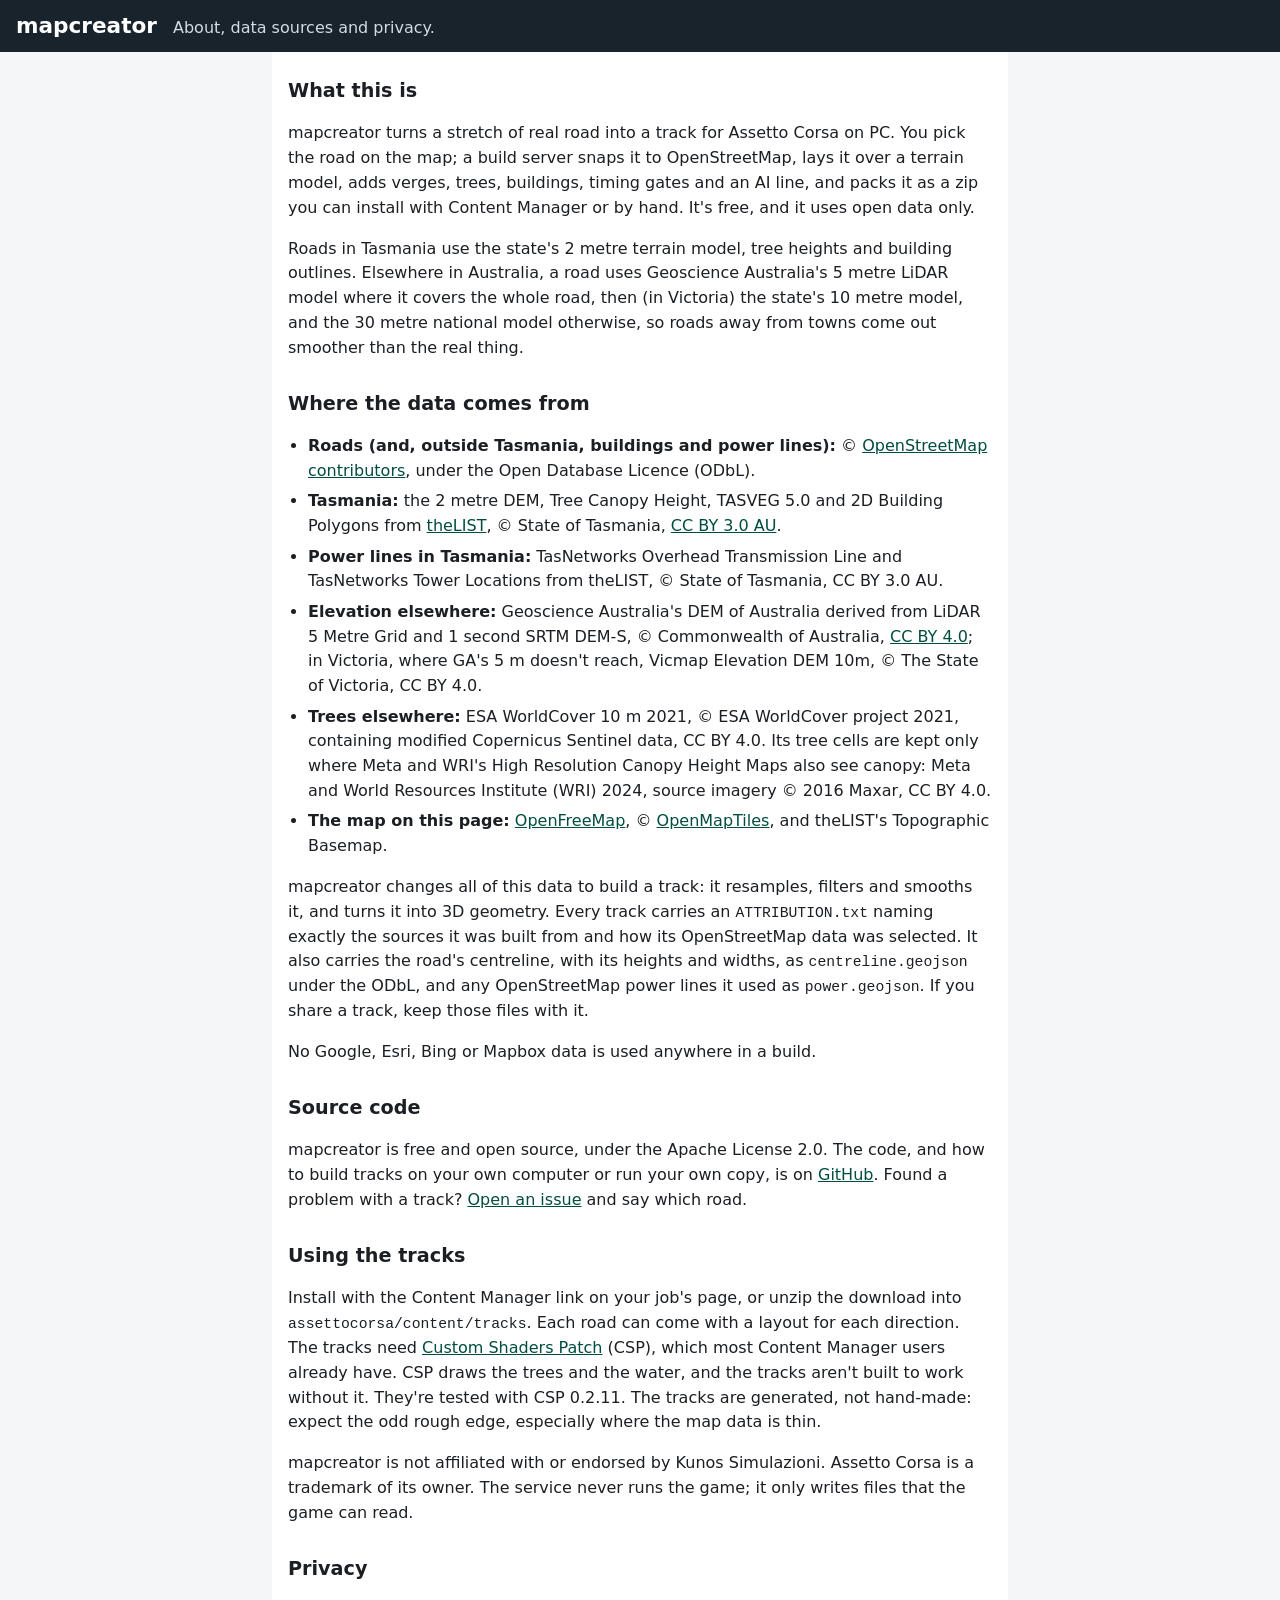
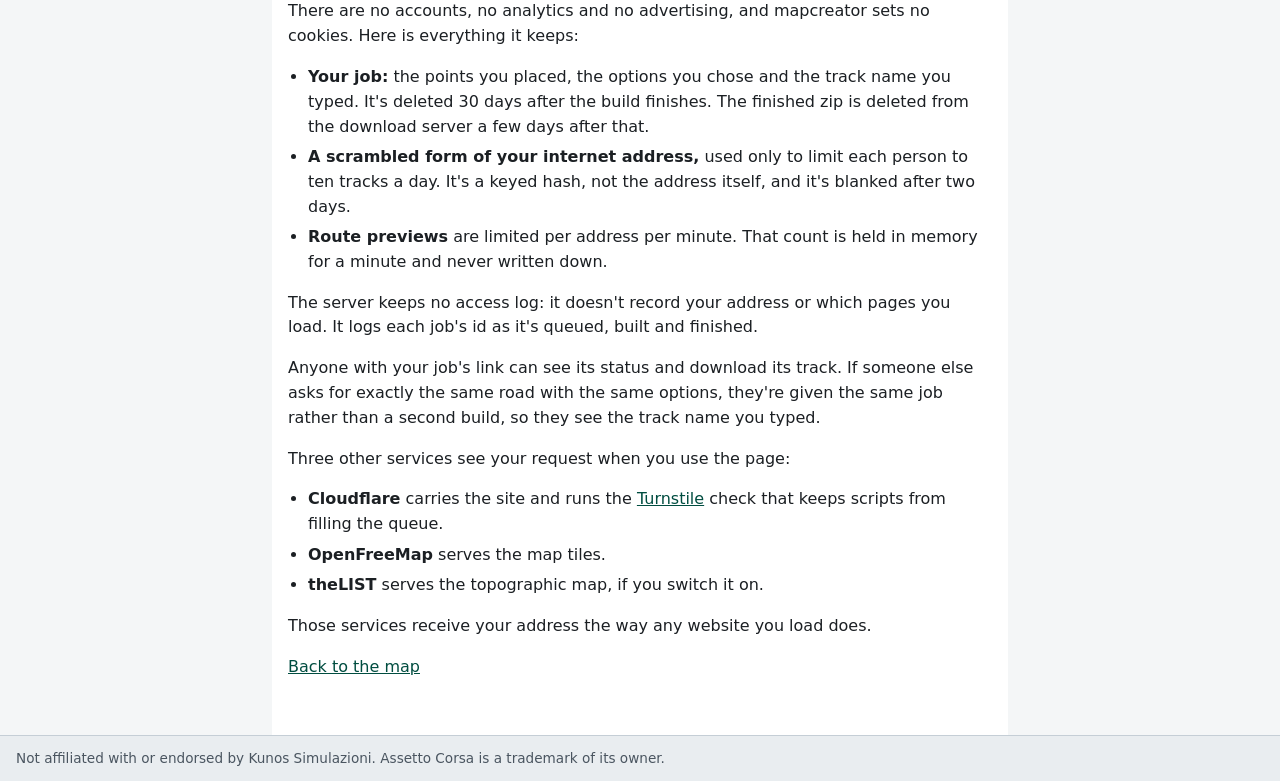
==== commit 86e26e4c: "First public tidy-up: tests badge, copyright line, project authors and links, About page source link" ====
--- a/src/mapcreator/service/static/about.html
+++ b/src/mapcreator/service/static/about.html
@@ -31,6 +31,9 @@
     <p>mapcreator changes all of this data to build a track: it resamples, filters and smooths it, and turns it into 3D geometry. Every track carries an <code>ATTRIBUTION.txt</code> naming exactly the sources it was built from and how its OpenStreetMap data was selected. It also carries the road's centreline, with its heights and widths, as <code>centreline.geojson</code> under the ODbL, and any OpenStreetMap power lines it used as <code>power.geojson</code>. If you share a track, keep those files with it.</p>
     <p>No Google, Esri, Bing or Mapbox data is used anywhere in a build.</p>
 
+    <h2>Source code</h2>
+    <p>mapcreator is free and open source, under the Apache License 2.0. The code, and how to build tracks on your own computer or run your own copy, is on <a href="https://github.com/Forcky/mapcreator" rel="noopener">GitHub</a>. Found a problem with a track? <a href="https://github.com/Forcky/mapcreator/issues" rel="noopener">Open an issue</a> and say which road.</p>
+
     <h2>Using the tracks</h2>
     <p>Install with the Content Manager link on your job's page, or unzip the download into <code>assettocorsa/content/tracks</code>. Each road can come with a layout for each direction. The tracks need <a href="https://acstuff.club/patch/" rel="noopener">Custom Shaders Patch</a> (CSP), which most Content Manager users already have. CSP draws the trees and the water, and the tracks aren't built to work without it. They're tested with CSP 0.2.11. The tracks are generated, not hand-made: expect the odd rough edge, especially where the map data is thin.</p>
     <p>mapcreator is not affiliated with or endorsed by Kunos Simulazioni. Assetto Corsa is a trademark of its owner. The service never runs the game; it only writes files that the game can read.</p>
